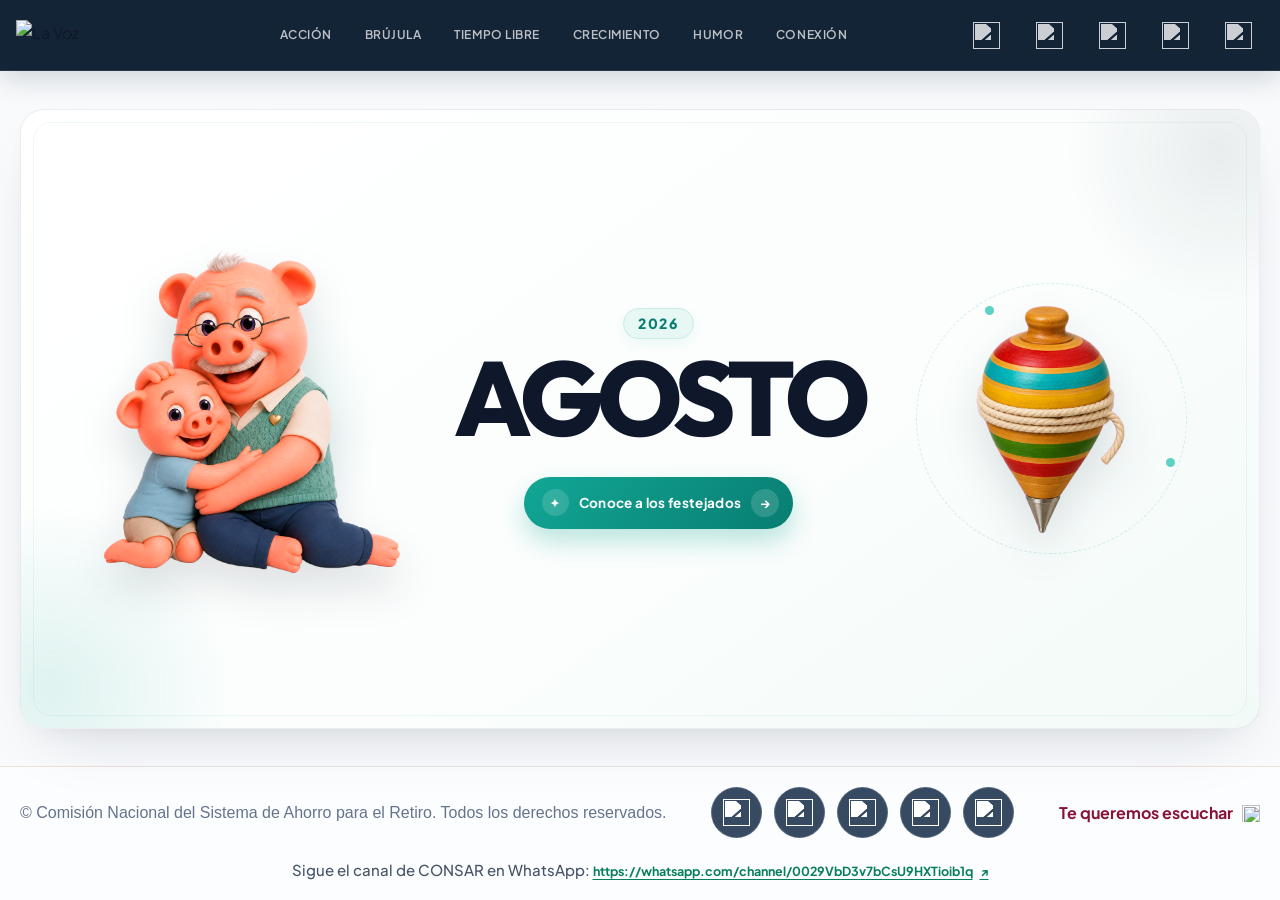
==== index.html @ 68d8d968 "Actualiza contenidos, eventos y estilos de navegación" ====
<!doctype html>
<html lang="es">
<head>
    <script async src="https://www.googletagmanager.com/gtag/js?id=G-C08WHWTTN7"></script>
    <script>
        window.dataLayer = window.dataLayer || [];
        function gtag() { dataLayer.push(arguments); }
        gtag('js', new Date());
        gtag('config', 'G-C08WHWTTN7');
    </script>
    <meta charset="utf-8">
    <meta name="viewport" content="width=device-width, initial-scale=1">
    <meta name="description" content="La Voz CONSAR: información, comunidad y contenidos para nuestro equipo.">
    <meta name="theme-color" content="#08192d">
    <title>La Voz | Agosto 2026</title>
    <link rel="icon" href="img/favicon_la_voz.webp" type="image/webp">
    <link rel="preconnect" href="https://fonts.googleapis.com">
    <link rel="preconnect" href="https://fonts.gstatic.com" crossorigin>
    <link href="https://fonts.googleapis.com/css2?family=Outfit:wght@600;700;800&amp;family=Plus+Jakarta+Sans:wght@400;500;600;700;800&amp;display=swap" rel="stylesheet">
    <link rel="stylesheet" href="css/normalize.css">
    <link rel="stylesheet" href="css/index.css?v=20260826-1">
</head>

<body class="page-index">
    <header class="header">
        <div class="header__container">
            <a class="header__logo" href="index.html" aria-label="Ir al inicio de La Voz" aria-current="page">
                <img class="header__logo--img" src="img/logo_la_voz.svg" alt="La Voz" width="440" height="89">
            </a>

            <button class="hamburger" id="hamburger" type="button" aria-label="Abrir menú de navegación" aria-controls="nav-menu" aria-expanded="false">
                <span></span><span></span><span></span>
            </button>

            <nav class="navegacion" id="nav-menu" aria-label="Navegación principal">
                <a class="navegacion__enlace" href="accion.html">Acción</a>
                <a class="navegacion__enlace" href="brujula.html">Brújula</a>
                <a class="navegacion__enlace" href="tiempo_libre.html">Tiempo libre</a>
                <a class="navegacion__enlace" href="crecimiento.html">Crecimiento</a>
                <a class="navegacion__enlace" href="humor.html">Humor</a>
                <a class="navegacion__enlace" href="conexion.html">Conexión</a>
            </nav>

            <div class="header__topbar">
                <div class="iconsLinks" role="group" aria-label="Redes sociales de CONSAR">
                    <a href="https://www.facebook.com/ConsarMexico/?locale=es_LA" target="_blank" rel="noopener noreferrer" aria-label="Facebook de CONSAR"><img class="icon" src="img/icons/facebook.svg" alt=""></a>
                    <a href="https://x.com/consar_mx?lang=es" target="_blank" rel="noopener noreferrer" aria-label="X de CONSAR"><img class="icon" src="img/icons/twitterX.svg" alt=""></a>
                    <a href="https://www.instagram.com/consar_mx/?hl=es" target="_blank" rel="noopener noreferrer" aria-label="Instagram de CONSAR"><img class="icon" src="img/icons/instagram.svg" alt=""></a>
                    <a href="https://www.youtube.com/user/CONSARMexico" target="_blank" rel="noopener noreferrer" aria-label="YouTube de CONSAR"><img class="icon" src="img/icons/youtube.svg" alt=""></a>
                    <a href="https://www.tiktok.com/@consar_mx" target="_blank" rel="noopener noreferrer" aria-label="TikTok de CONSAR"><img class="icon" src="img/icons/tiktok.svg" alt=""></a>
                </div>
            </div>
        </div>
    </header>

    <main class="main-content" id="contenido-principal">
        <section class="hero-showcase" aria-labelledby="edition-title">
            <div class="hero-showcase__glow hero-showcase__glow--one" aria-hidden="true"></div>
            <div class="hero-showcase__glow hero-showcase__glow--two" aria-hidden="true"></div>

            <figure class="hero-visual hero-visual--character">
                <span class="hero-visual__halo" aria-hidden="true"></span>
                <img src="img/inicio/ABUELO.png" alt="Personaje institucional de La Voz" width="640" height="640">
            </figure>

            <div class="hero-copy">
                <span class="edition-year">2026</span>
                <h1 id="edition-title">Agosto</h1>
                <button class="birthday-cta" id="birthday-open" type="button" aria-haspopup="dialog" aria-controls="birthday-modal">
                    <span class="birthday-cta__icon" aria-hidden="true">✦</span>
                    <span>Conoce a los festejados</span>
                    <span class="birthday-cta__arrow" aria-hidden="true">→</span>
                </button>
            </div>

            <figure class="hero-visual hero-visual--toy">
                <span class="hero-visual__orbit" aria-hidden="true"></span>
                <img src="img/inicio/JUGUETE.png" alt="Trompo tradicional mexicano" width="640" height="640">
            </figure>
        </section>
    </main>

    <footer class="footer">
        <div class="footer__inner">
            <p class="footer__texto2">© Comisión Nacional del Sistema de Ahorro para el Retiro. Todos los derechos reservados.</p>
            <div class="footer-socials" role="group" aria-label="Redes sociales de CONSAR">
                <a href="https://www.facebook.com/ConsarMexico/?locale=es_LA" target="_blank" rel="noopener noreferrer" aria-label="Facebook de CONSAR"><img src="img/icons/facebook.svg" alt=""></a>
                <a href="https://x.com/consar_mx?lang=es" target="_blank" rel="noopener noreferrer" aria-label="X de CONSAR"><img src="img/icons/twitterX.svg" alt=""></a>
                <a href="https://www.instagram.com/consar_mx/?hl=es" target="_blank" rel="noopener noreferrer" aria-label="Instagram de CONSAR"><img src="img/icons/instagram.svg" alt=""></a>
                <a href="https://www.youtube.com/user/CONSARMexico" target="_blank" rel="noopener noreferrer" aria-label="YouTube de CONSAR"><img src="img/icons/youtube.svg" alt=""></a>
                <a href="https://www.tiktok.com/@consar_mx" target="_blank" rel="noopener noreferrer" aria-label="TikTok de CONSAR"><img src="img/icons/tiktok.svg" alt=""></a>
            </div>
            <a class="footer__contact" href="mailto:comunicacion_interna@consar.gob.mx"><span>Te queremos escuchar</span><img class="icon--sobre" src="img/icons/sobre.svg" alt="" width="30" height="30"></a>
        </div>
        <p class="footer__whatsapp-row">Sigue el canal de CONSAR en WhatsApp: <a href="https://whatsapp.com/channel/0029VbD3v7bCsU9HXTioib1q" target="_blank" rel="noopener noreferrer">https://whatsapp.com/channel/0029VbD3v7bCsU9HXTioib1q <span aria-hidden="true">↗</span></a></p>
    </footer>

    <div class="birthday-modal" id="birthday-modal" role="dialog" aria-modal="true" aria-labelledby="birthday-title" aria-hidden="true">
        <div class="confetti" aria-hidden="true"><i></i><i></i><i></i><i></i><i></i><i></i><i></i><i></i><i></i><i></i><i></i><i></i></div>
        <div class="birthday-modal__dialog">
            <button class="birthday-modal__close" id="birthday-close" type="button" aria-label="Cerrar celebración">&times;</button>
            <span class="birthday-modal__icon" aria-hidden="true">🎉</span>
            <p class="birthday-modal__eyebrow">Celebramos en equipo</p>
            <h2 id="birthday-title">¡Hay mucho que festejar!</h2>
            <p>Descubre quiénes cumplen años este mes y acompáñanos a celebrarles.</p>
            <a class="birthday-modal__link" href="cumpleaños.html">Ver festejados de agosto <span aria-hidden="true">→</span></a>
        </div>
    </div>

    <script src="js/logica.js?v=20260821-2"></script>
    <script src="js/index.js?v=20260821-3"></script>
</body>
</html>
---- css/index.css ----
:root {
    --index-bg: #f8fafc;
    --index-surface: #ffffff;
    --index-navy: #08192d;
    --index-navy-soft: #102a48;
    --index-text: #0f172a;
    --index-muted: #64748b;
    --index-teal: #0f9f8f;
    --index-teal-dark: #087d71;
    --index-teal-soft: #e7f7f4;
    --index-border: rgb(15 23 42 / 7%);
    --index-font-body: "Plus Jakarta Sans", system-ui, sans-serif;
    --index-font-heading: "Outfit", system-ui, sans-serif;
    --index-ease: cubic-bezier(.16, 1, .3, 1);
    --index-container: 1280px;
}

html { box-sizing: border-box; font-size: 62.5%; }
*, *::before, *::after { box-sizing: inherit; }
body { margin: 0; }
a { color: inherit; text-decoration: none; }
button { font: inherit; }
img { max-width: 100%; }

.page-index { width: 100%; height: 100vh; height: 100dvh; min-height: 56rem; display: flex; flex-direction: column; overflow: hidden; color: var(--index-text); background: var(--index-bg); font-family: var(--index-font-body); font-size: 1.6rem; line-height: 1.6; }
.page-index :where(h1, h2, p, figure) { margin-top: 0; }
.page-index :where(a, button) { -webkit-tap-highlight-color: transparent; }
.page-index a:focus-visible, .page-index button:focus-visible { outline: 3px solid #67d5c8; outline-offset: 3px; }

/* Header premium */
.header { position: sticky; top: 0; z-index: 1000; min-height: 7rem; background: rgb(8 25 45 / 95%); border-bottom: 1px solid rgb(255 255 255 / 9%); box-shadow: 0 8px 28px rgb(8 25 45 / 16%); backdrop-filter: blur(12px); -webkit-backdrop-filter: blur(12px); }
.header__container { width: min(calc(100% - 3.2rem), 1360px); min-height: 7rem; margin: 0 auto; display: grid; grid-template-columns: 15rem minmax(0, 1fr) auto; align-items: center; gap: 2.4rem; }
.header__logo { display: block; transition: opacity .25s ease; }
.header__logo:hover { opacity: .82; }
.header__logo--img { display: block; width: 15rem; height: auto; }
.header__topbar { width: auto; }
.iconsLinks { display: flex; align-items: center; gap: .5rem; }
.iconsLinks a { width: 3.2rem; height: 3.2rem; display: grid; place-items: center; border-radius: 50%; opacity: .68; transition: opacity .25s ease, background-color .25s ease, transform .25s var(--index-ease); }
.iconsLinks a:hover { opacity: 1; background: rgb(255 255 255 / 8%); transform: translateY(-2px); }
.iconsLinks .icon { width: 1.7rem; height: 1.7rem; }
.navegacion { display: flex; align-items: center; justify-content: center; gap: clamp(.4rem, 1vw, 1.3rem); }
.navegacion__enlace { position: relative; min-height: 4rem; padding: .9rem 1rem; display: inline-flex; align-items: center; color: rgb(255 255 255 / 72%); border-radius: 999px; font-size: 1.2rem; font-weight: 600; letter-spacing: .045em; text-transform: uppercase; transition: color .25s ease, background-color .25s ease, transform .25s var(--index-ease); }
.navegacion__enlace::after { content: ""; position: absolute; left: 1rem; right: 1rem; bottom: .5rem; width: auto; height: 2px; background: #41cbb9; border-radius: 99px; box-shadow: 0 0 .7rem rgb(65 203 185 / 72%); transform: scaleX(0); transform-origin: center; transition: transform .3s var(--index-ease); }
.navegacion__enlace:hover { color: #fff; background: rgb(255 255 255 / 5%); transform: translateY(-1px); }
.navegacion__enlace:hover::after, .navegacion__enlace:focus-visible::after { right: 1rem; left: 1rem; width: auto; transform: scaleX(1); }
.hamburger { display: none; }

/* Hero Showcase */
.main-content { flex: 1 1 auto; min-height: 0; width: 100%; padding: 1.2rem 2rem; display: flex; align-items: center; justify-content: center; }
.hero-showcase { isolation: isolate; position: relative; width: min(100%, var(--index-container)); height: 100%; max-height: 62rem; min-height: 0; padding: clamp(2rem, 4vh, 4rem) clamp(3rem, 5vw, 6rem); display: grid; grid-template-columns: minmax(24rem, .9fr) minmax(36rem, 1.2fr) minmax(22rem, .8fr); align-items: center; gap: clamp(1rem, 2vw, 3rem); overflow: hidden; background: linear-gradient(145deg, #ffffff 0%, #fbfefd 58%, #f2faf8 100%); border: 1px solid var(--index-border); border-radius: 2.4rem; box-shadow: 0 28px 60px -28px rgb(15 23 42 / 17%), 0 8px 24px -12px rgb(15 23 42 / 7%); animation: hero-enter .9s var(--index-ease) both; }
.hero-showcase::before { content: ""; position: absolute; inset: 1.2rem; z-index: -1; pointer-events: none; border: 1px solid rgb(15 159 143 / 7%); border-radius: 1.8rem; }
.hero-showcase__glow { position: absolute; z-index: -2; border-radius: 50%; filter: blur(2px); pointer-events: none; }
.hero-showcase__glow--one { width: 38rem; height: 38rem; left: -16rem; bottom: -15rem; background: radial-gradient(circle, rgb(15 159 143 / 12%), transparent 68%); }
.hero-showcase__glow--two { width: 32rem; height: 32rem; right: -12rem; top: -12rem; background: radial-gradient(circle, rgb(8 25 45 / 7%), transparent 68%); }
@keyframes hero-enter { from { opacity: 0; transform: translateY(18px) scale(.985); } to { opacity: 1; transform: translateY(0) scale(1); } }

.hero-visual { position: relative; min-width: 0; margin: 0; display: grid; place-items: center; }
.hero-visual img { position: relative; z-index: 1; display: block; width: 100%; height: auto; object-fit: contain; filter: drop-shadow(0 22px 20px rgb(15 23 42 / 12%)); }
.hero-visual--character img { width: auto; max-width: 32rem; max-height: 48vh; animation: float 5s ease-in-out infinite; }
.hero-visual--toy img { width: auto; max-width: 28rem; max-height: 46vh; transform-origin: 50% 70%; animation: toy-sway 5.5s ease-in-out infinite; transition: transform .45s var(--index-ease); }
.hero-visual--toy:hover img { animation-play-state: paused; transform: rotate(7deg) translateY(-4px); }
.hero-visual__halo { position: absolute; width: 85%; aspect-ratio: 1; background: radial-gradient(circle, rgb(15 159 143 / 14%), transparent 68%); border-radius: 50%; }
.hero-visual__orbit { position: absolute; width: 92%; aspect-ratio: 1; border: 1px dashed rgb(15 159 143 / 18%); border-radius: 50%; animation: orbit 18s linear infinite; }
.hero-visual__orbit::before, .hero-visual__orbit::after { content: ""; position: absolute; width: .9rem; height: .9rem; background: #5bd2c4; border-radius: 50%; }
.hero-visual__orbit::before { top: 8%; left: 25%; }
.hero-visual__orbit::after { right: 4%; bottom: 32%; }
@keyframes float { 0%, 100% { transform: translateY(0); } 50% { transform: translateY(-9px); } }
@keyframes toy-sway { 0%, 100% { transform: rotate(-2deg) translateY(0); } 50% { transform: rotate(3deg) translateY(-7px); } }
@keyframes orbit { to { transform: rotate(360deg); } }

.hero-copy { position: relative; z-index: 2; display: flex; flex-direction: column; align-items: center; text-align: center; animation: copy-enter .85s .15s var(--index-ease) both; }
@keyframes copy-enter { from { opacity: 0; transform: translateY(12px); } to { opacity: 1; transform: translateY(0); } }
.edition-year { margin-bottom: 1.1rem; padding: .6rem 1.4rem; color: var(--index-teal-dark); background: var(--index-teal-soft); border: 1px solid #c9ece7; border-radius: 999px; box-shadow: 0 5px 14px rgb(15 159 143 / 7%); font-size: 1.4rem; font-weight: 800; letter-spacing: .12em; line-height: 1.2; }
.hero-copy h1 { margin: 0 0 clamp(2rem, 4vh, 3.2rem); color: var(--index-text); font-family: var(--index-font-heading); font-size: clamp(6rem, 8.5vw, 10.5rem); font-weight: 800; letter-spacing: -.065em; line-height: .9; text-transform: uppercase; }
.birthday-cta { position: relative; min-height: 5.2rem; padding: 1.2rem 1.4rem 1.2rem 1.8rem; display: inline-flex; align-items: center; gap: 1rem; overflow: hidden; color: #fff; background: linear-gradient(135deg, #12a795, #087d71); border: 0; border-radius: 999px; box-shadow: 0 12px 26px rgb(15 159 143 / 28%); cursor: pointer; font-size: 1.35rem; font-weight: 700; letter-spacing: .025em; transition: transform .35s var(--index-ease), box-shadow .35s ease; }
.birthday-cta::before { content: ""; position: absolute; inset: 0; background: linear-gradient(110deg, transparent 25%, rgb(255 255 255 / 28%) 48%, transparent 70%); transform: translateX(-120%); transition: transform .7s var(--index-ease); }
.birthday-cta:hover { transform: translateY(-3px); box-shadow: 0 17px 32px rgb(15 159 143 / 34%); }
.birthday-cta:hover::before { transform: translateX(120%); }
.birthday-cta__icon { width: 2.7rem; height: 2.7rem; display: grid; place-items: center; background: rgb(255 255 255 / 14%); border-radius: 50%; }
.birthday-cta__arrow { width: 2.8rem; height: 2.8rem; display: grid; place-items: center; background: rgb(255 255 255 / 15%); border-radius: 50%; transition: transform .3s var(--index-ease); }
.birthday-cta:hover .birthday-cta__arrow { transform: translateX(3px); }

/* Footer */
.footer { flex: 0 0 auto; padding: 1.2rem 0; background: #fff; border-top: 1px solid #e8edf2; }
.footer__inner { width: min(calc(100% - 3.2rem), var(--index-container)); margin: 0 auto; display: flex; align-items: center; justify-content: center; flex-wrap: wrap; gap: 1rem 2rem; text-align: center; }
.footer p { margin: 0; color: var(--index-muted); font-size: 1.2rem; }
.footer a { display: inline-flex; align-items: center; gap: .7rem; color: #475569; font-size: 1.25rem; font-weight: 700; transition: color .2s ease; }
.footer a:hover { color: var(--index-teal-dark); }
.footer a img { width: 2.5rem; height: 2.5rem; filter: brightness(0) saturate(100%) invert(37%) sepia(14%) saturate(698%) hue-rotate(176deg) brightness(94%); }

/* Modal de cumpleaños */
.birthday-modal { position: fixed; inset: 0; z-index: 10000; padding: 2rem; display: grid; place-items: center; visibility: hidden; opacity: 0; background: rgb(8 25 45 / 72%); backdrop-filter: blur(12px); -webkit-backdrop-filter: blur(12px); transition: opacity .3s ease, visibility .3s; }
.birthday-modal.is-open { visibility: visible; opacity: 1; }
.birthday-modal__dialog { position: relative; width: min(100%, 52rem); padding: clamp(3.2rem, 6vw, 5rem); text-align: center; background: linear-gradient(145deg, #fff, #f5fcfa); border: 1px solid rgb(255 255 255 / 55%); border-radius: 2.4rem; box-shadow: 0 30px 90px rgb(3 12 24 / 38%); transform: translateY(16px) scale(.97); transition: transform .45s var(--index-ease); }
.birthday-modal.is-open .birthday-modal__dialog { transform: translateY(0) scale(1); }
.birthday-modal__close { position: absolute; top: 1.4rem; right: 1.4rem; width: 4rem; height: 4rem; display: grid; place-items: center; color: #334155; background: #eef5f4; border: 0; border-radius: 50%; cursor: pointer; font-size: 2.7rem; line-height: 1; transition: transform .25s ease, background-color .25s ease; }
.birthday-modal__close:hover { background: #dcefeb; transform: rotate(5deg); }
.birthday-modal__icon { width: 6.4rem; height: 6.4rem; margin: 0 auto 1.8rem; display: grid; place-items: center; background: var(--index-teal-soft); border-radius: 2rem; font-size: 3.2rem; }
.birthday-modal__eyebrow { margin-bottom: .7rem; color: var(--index-teal-dark); font-size: 1.15rem; font-weight: 800; letter-spacing: .12em; text-transform: uppercase; }
.birthday-modal h2 { margin-bottom: 1.2rem; color: var(--index-text); font-family: var(--index-font-heading); font-size: clamp(3rem, 6vw, 4.2rem); line-height: 1.08; }
.birthday-modal__dialog > p:not(.birthday-modal__eyebrow) { margin-bottom: 2.2rem; color: var(--index-muted); font-size: 1.5rem; }
.birthday-modal__link { min-height: 4.8rem; padding: 1.1rem 1.6rem; display: inline-flex; align-items: center; gap: 1rem; color: #fff; background: var(--index-navy); border-radius: 999px; font-size: 1.3rem; font-weight: 700; transition: transform .3s var(--index-ease), background-color .2s ease; }
.birthday-modal__link:hover { transform: translateY(-2px); background: var(--index-navy-soft); }
.confetti { position: absolute; inset: 0; overflow: hidden; pointer-events: none; }
.confetti i { position: absolute; top: -8%; width: 1rem; height: 1.8rem; border-radius: .2rem; opacity: 0; }
.birthday-modal.is-open .confetti i { animation: confetti-fall 2.8s ease-in infinite; }
.confetti i:nth-child(3n+1) { background: #12a795; }
.confetti i:nth-child(3n+2) { background: #f6c453; }
.confetti i:nth-child(3n) { background: #ef6b75; }
.confetti i:nth-child(1) { left: 8%; animation-delay: .05s; }.confetti i:nth-child(2) { left: 16%; animation-delay: .6s; }.confetti i:nth-child(3) { left: 25%; animation-delay: 1.1s; }.confetti i:nth-child(4) { left: 34%; animation-delay: .3s; }.confetti i:nth-child(5) { left: 43%; animation-delay: 1.4s; }.confetti i:nth-child(6) { left: 52%; animation-delay: .15s; }.confetti i:nth-child(7) { left: 61%; animation-delay: .8s; }.confetti i:nth-child(8) { left: 69%; animation-delay: 1.6s; }.confetti i:nth-child(9) { left: 77%; animation-delay: .45s; }.confetti i:nth-child(10) { left: 84%; animation-delay: 1.2s; }.confetti i:nth-child(11) { left: 91%; animation-delay: .2s; }.confetti i:nth-child(12) { left: 96%; animation-delay: 1.8s; }
@keyframes confetti-fall { 0% { opacity: 0; transform: translate3d(0,-4vh,0) rotate(0); } 12% { opacity: 1; } 100% { opacity: .8; transform: translate3d(4rem,110vh,0) rotate(540deg); } }

@media (max-width: 1080px) {
    .header__container { grid-template-columns: 13rem minmax(0, 1fr); }
    .header__logo--img { width: 13rem; }
    .header__topbar { display: none; }
    .navegacion__enlace { padding-inline: .7rem; font-size: 1.1rem; }
    .hero-showcase { grid-template-columns: minmax(20rem, .8fr) minmax(32rem, 1.25fr) minmax(18rem, .7fr); }
}
@media (max-width: 820px) {
    .page-index { height: auto; min-height: 100dvh; overflow-y: auto; }
    .main-content { min-height: auto; padding-block: 2rem 3rem; }
    .hero-showcase { min-height: auto; grid-template-columns: 1fr 1.3fr; grid-template-areas: "copy copy" "character toy"; }
    .hero-copy { grid-area: copy; }
    .hero-visual--character { grid-area: character; }
    .hero-visual--toy { grid-area: toy; }
    .hero-visual--character img, .hero-visual--toy img { max-height: 25rem; width: auto; }
}
@media (max-width: 767px) {
    .header { min-height: 6.4rem; }
    .header__container { position: relative; width: calc(100% - 2.4rem); min-height: 6.4rem; display: flex; justify-content: space-between; }
    .header__logo--img { width: 12.8rem; }
    .hamburger { position: static; width: 4rem; height: 4rem; padding: .8rem; display: flex; flex-direction: column; align-items: center; justify-content: center; gap: 5px; background: rgb(255 255 255 / 7%); border: 0; border-radius: .8rem; cursor: pointer; }
    .hamburger span { width: 2.2rem; height: 2px; display: block; background: #fff; border-radius: 2px; }
    .navegacion { position: absolute; top: 100%; left: -1.2rem; width: calc(100% + 2.4rem); max-height: 0; padding: 0 1.2rem; display: grid; gap: .4rem; overflow: hidden; visibility: hidden; opacity: 0; background: var(--index-navy); border-top: 1px solid rgb(255 255 255 / 9%); box-shadow: 0 14px 28px rgb(8 25 45 / 22%); transition: max-height .3s ease, opacity .2s ease, padding .3s ease, visibility .3s; }
    .navegacion--active { max-height: 48rem; padding: 1.2rem; visibility: visible; opacity: 1; }
    .navegacion__enlace { width: 100%; min-height: 4.4rem; justify-content: flex-start; padding: 1rem 1.2rem; font-size: 1.2rem; }
    .navegacion__enlace::after { display: none; }
    .main-content { padding: 2rem 1.2rem 3rem; }
    .hero-showcase { padding: 3rem 1.8rem 2rem; border-radius: 2rem; }
    .hero-copy h1 { font-size: clamp(5.5rem, 18vw, 8rem); }
}
@media (max-width: 480px) {
    .hero-showcase { grid-template-columns: 1fr 1fr; gap: .5rem; }
    .hero-visual--character img, .hero-visual--toy img { max-height: 18rem; }
    .birthday-cta { font-size: 1.2rem; }
    .birthday-cta__icon { display: none; }
    .footer__inner { flex-direction: column; }
}
@media (prefers-reduced-motion: reduce) {
    .page-index *, .page-index *::before, .page-index *::after { scroll-behavior: auto !important; animation-duration: .01ms !important; animation-iteration-count: 1 !important; transition-duration: .01ms !important; }
}

/* Mismo patrón de redes del navbar compartido (index no carga style.css) */
.header .header__topbar .iconsLinks {
    display: flex;
    align-items: center;
    gap: 0.75rem;
    padding: 0;
    margin: 0;
}
.header .header__topbar .iconsLinks a {
    display: grid;
    place-items: center;
    width: 3.2rem;
    height: 3.2rem;
    border: 1px solid transparent;
    border-radius: 50%;
    background: transparent;
    opacity: 0.78;
    transition: opacity 0.2s ease, filter 0.2s ease, background-color 0.2s ease, transform 0.2s ease;
}
.header .header__topbar .iconsLinks a:hover,
.header .header__topbar .iconsLinks a:focus-visible {
    background-color: rgb(255 255 255 / 10%);
    opacity: 1;
    filter: brightness(1.12);
    transform: translateY(-1px);
}
.header .header__topbar .iconsLinks a:focus-visible {
    outline: 2px solid rgb(255 255 255 / 72%);
    outline-offset: 2px;
}
.header .header__topbar .iconsLinks .icon {
    display: block;
    width: 1.7rem;
    height: 1.7rem;
    filter: brightness(0) invert(1);
}
/* Redes sociales del footer: patrón común */
.footer .footer-socials {
    display: flex;
    flex-direction: row;
    flex-wrap: nowrap;
    align-items: center;
    justify-content: center;
    gap: 0.75rem;
    margin: 0;
    padding: 0;
}
.footer .footer-socials a {
    display: grid;
    place-items: center;
    flex: 0 0 3.2rem;
    width: 3.2rem;
    height: 3.2rem;
    border: 1px solid rgb(255 255 255 / 16%);
    border-radius: 50%;
    background: #0b2341;
    opacity: 0.82;
    transition: opacity 0.2s ease, filter 0.2s ease, background-color 0.2s ease, transform 0.2s ease;
}
.footer .footer-socials a:hover,
.footer .footer-socials a:focus-visible {
    background-color: #123a68;
    opacity: 1;
    filter: brightness(1.1);
    transform: translateY(-1px);
}
.footer .footer-socials a:focus-visible {
    outline: 2px solid #60a5fa;
    outline-offset: 2px;
}
.footer .footer-socials img {
    display: block;
    width: 1.7rem;
    height: 1.7rem;
    filter: brightness(0) invert(1);
}

/* Header y footer: mismos valores calculados que en Acción */
.header .header__topbar .iconsLinks { gap: 12px; }
.header .header__topbar .iconsLinks a { width: 51px; height: 51px; }
.header .header__topbar .iconsLinks .icon { width: 27px; height: 27px; }

.footer { padding: 0; border-top: 1px solid #e8e3dd; background: rgb(255 255 255 / 64%); }
.footer .footer__inner { width: min(calc(100% - 32px), 1240px); min-height: 86px; margin-inline: auto; padding: 20px 0; display: flex; flex-direction: row; flex-wrap: nowrap; align-items: center; justify-content: space-between; gap: 20px; text-align: left; }
.footer .footer__texto2 { margin: 0; color: #64748b; font: 400 16px/1.6 "Montserrat", sans-serif; }
.footer .footer__contact { display: inline-flex; align-items: center; gap: 9px; color: #881337; font: 700 16px/1.6 "Plus Jakarta Sans", sans-serif; white-space: nowrap; text-decoration: none; }
.footer .footer-socials { flex-direction: row; flex-wrap: nowrap; gap: 12px; }
.footer .footer-socials a { flex: 0 0 51px; width: 51px; height: 51px; }
.footer .footer-socials img { width: 27px; height: 27px; }
.footer .footer__contact .icon--sobre { width: 18px; height: 18px; filter: none; }
.footer .footer__whatsapp-row { width: min(calc(100% - 32px), 1240px); margin: 0 auto; padding: 0 16px 18px; color: #475569; font: 500 15px/1.6 "Plus Jakarta Sans", sans-serif; text-align: center; }
.footer .footer__whatsapp-row a { color: #087f5b; font-weight: 700; overflow-wrap: anywhere; text-decoration: underline; text-decoration-thickness: 1px; text-underline-offset: 3px; }
.footer .footer__whatsapp-row a:hover, .footer .footer__whatsapp-row a:focus-visible { color: #075e54; }

@media (max-width: 860px) {
    .footer .footer__inner { width: min(calc(100% - 20px), 1240px); min-height: 112px; flex-direction: column; justify-content: center; text-align: center; }
    .footer .footer__whatsapp-row { width: min(calc(100% - 20px), 1240px); padding-inline: 10px; font-size: 14px; }
}
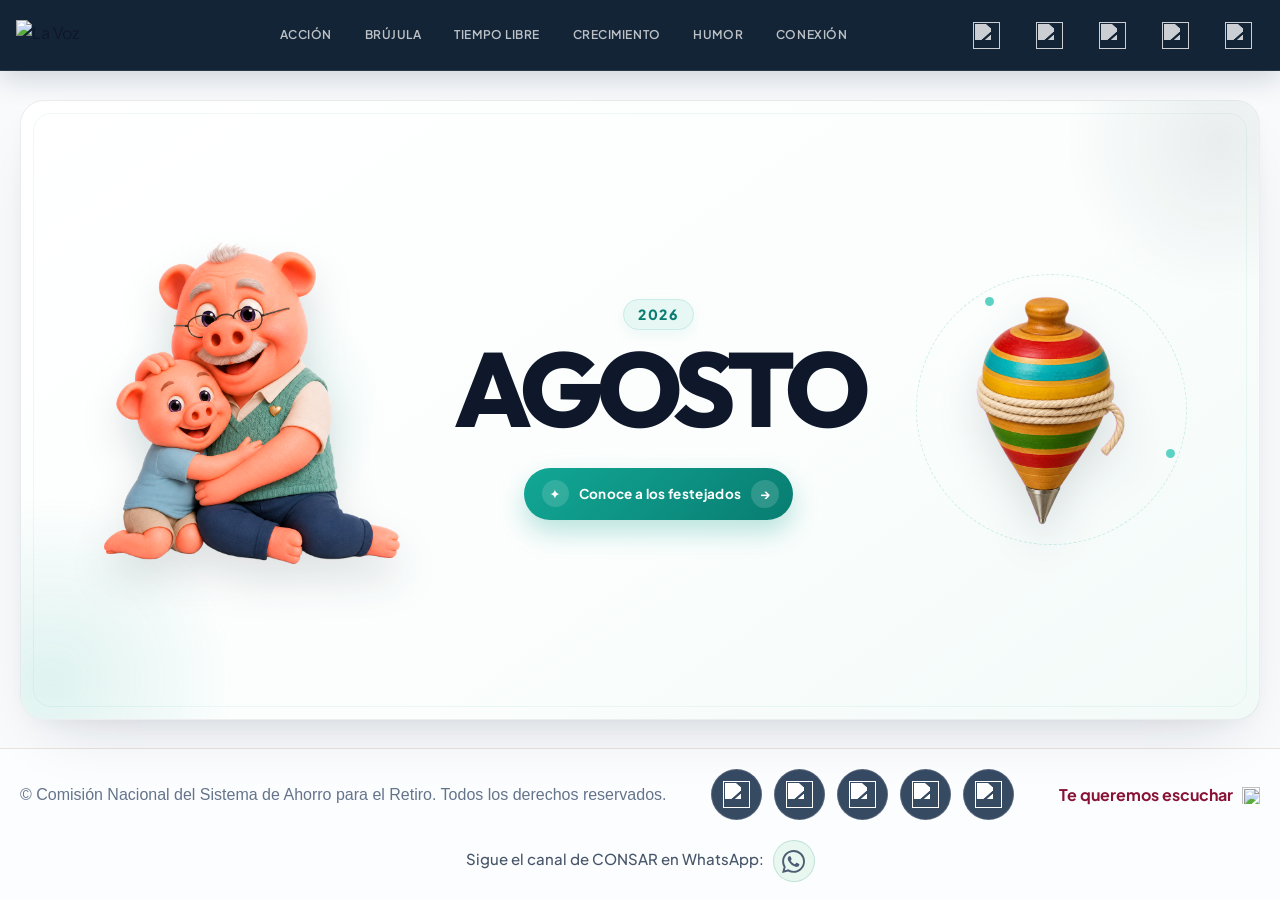
==== commit e06fd796: "Cambios de ayer" ====
--- a/index.html
+++ b/index.html
@@ -92,7 +92,7 @@
             </div>
             <a class="footer__contact" href="mailto:comunicacion_interna@consar.gob.mx"><span>Te queremos escuchar</span><img class="icon--sobre" src="img/icons/sobre.svg" alt="" width="30" height="30"></a>
         </div>
-        <p class="footer__whatsapp-row">Sigue el canal de CONSAR en WhatsApp: <a href="https://whatsapp.com/channel/0029VbD3v7bCsU9HXTioib1q" target="_blank" rel="noopener noreferrer">https://whatsapp.com/channel/0029VbD3v7bCsU9HXTioib1q <span aria-hidden="true">↗</span></a></p>
+        <p class="footer__whatsapp-row">Sigue el canal de CONSAR en WhatsApp: <a href="https://whatsapp.com/channel/0029VbD3v7bCsU9HXTioib1q" target="_blank" rel="noopener noreferrer" aria-label="Abrir canal de CONSAR en WhatsApp"><img src="img/icons/whatsapp.svg" alt="" aria-hidden="true"></a></p>
     </footer>
 
     <div class="birthday-modal" id="birthday-modal" role="dialog" aria-modal="true" aria-labelledby="birthday-title" aria-hidden="true">
--- a/css/index.css
+++ b/css/index.css
@@ -242,8 +242,9 @@
 .footer .footer-socials img { width: 27px; height: 27px; }
 .footer .footer__contact .icon--sobre { width: 18px; height: 18px; filter: none; }
 .footer .footer__whatsapp-row { width: min(calc(100% - 32px), 1240px); margin: 0 auto; padding: 0 16px 18px; color: #475569; font: 500 15px/1.6 "Plus Jakarta Sans", sans-serif; text-align: center; }
-.footer .footer__whatsapp-row a { color: #087f5b; font-weight: 700; overflow-wrap: anywhere; text-decoration: underline; text-decoration-thickness: 1px; text-underline-offset: 3px; }
-.footer .footer__whatsapp-row a:hover, .footer .footer__whatsapp-row a:focus-visible { color: #075e54; }
+.footer .footer__whatsapp-row a { width: 42px; height: 42px; margin-left: 6px; display: inline-grid; place-items: center; vertical-align: middle; color: #087f5b; background: #e8f8f0; border: 1px solid rgb(8 127 91 / 18%); border-radius: 50%; text-decoration: none; transition: color .2s ease, background-color .2s ease, transform .2s ease, box-shadow .2s ease; }
+.footer .footer__whatsapp-row img { width: 23px; height: 23px; display: block; }
+.footer .footer__whatsapp-row a:hover, .footer .footer__whatsapp-row a:focus-visible { color: #075e54; background: #d9f4e6; box-shadow: 0 7px 18px rgb(7 94 84 / 18%); transform: translateY(-2px); }
 
 @media (max-width: 860px) {
     .footer .footer__inner { width: min(calc(100% - 20px), 1240px); min-height: 112px; flex-direction: column; justify-content: center; text-align: center; }
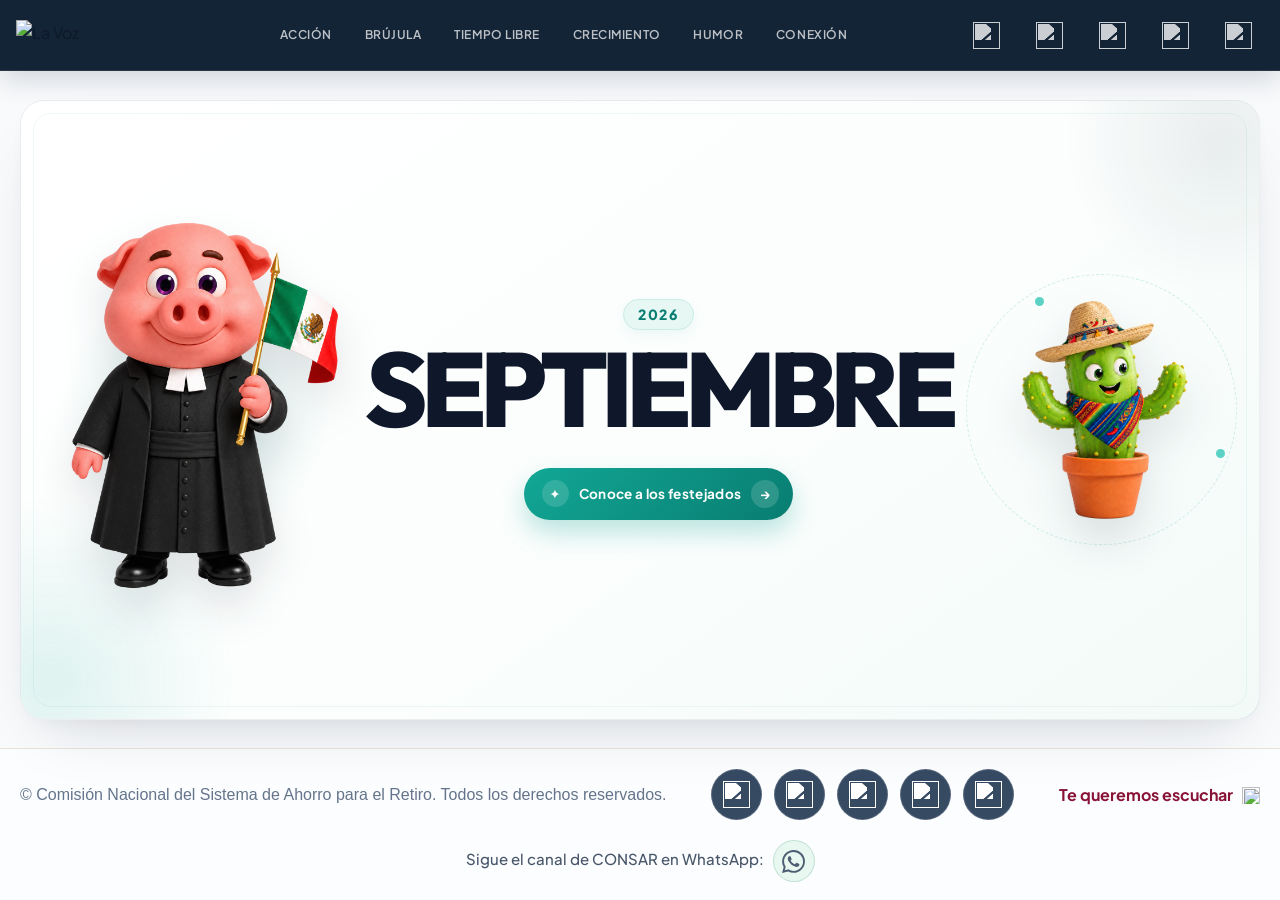
==== commit c2fa9840: "Cambios finales para septiembre" ====
--- a/index.html
+++ b/index.html
@@ -12,7 +12,7 @@
     <meta name="viewport" content="width=device-width, initial-scale=1">
     <meta name="description" content="La Voz CONSAR: información, comunidad y contenidos para nuestro equipo.">
     <meta name="theme-color" content="#08192d">
-    <title>La Voz | Agosto 2026</title>
+    <title>La Voz | Septiembre 2026</title>
     <link rel="icon" href="img/favicon_la_voz.webp" type="image/webp">
     <link rel="preconnect" href="https://fonts.googleapis.com">
     <link rel="preconnect" href="https://fonts.gstatic.com" crossorigin>
@@ -60,12 +60,12 @@
 
             <figure class="hero-visual hero-visual--character">
                 <span class="hero-visual__halo" aria-hidden="true"></span>
-                <img src="img/inicio/ABUELO.png" alt="Personaje institucional de La Voz" width="640" height="640">
+                <img src="img/inicio/PUERQUITOSEPTIEMBRE-TRANSPARENTE.png" alt="Puerquito con vestimenta formal y bandera de México" width="1024" height="1536">
             </figure>
 
             <div class="hero-copy">
                 <span class="edition-year">2026</span>
-                <h1 id="edition-title">Agosto</h1>
+                <h1 id="edition-title">Septiembre</h1>
                 <button class="birthday-cta" id="birthday-open" type="button" aria-haspopup="dialog" aria-controls="birthday-modal">
                     <span class="birthday-cta__icon" aria-hidden="true">✦</span>
                     <span>Conoce a los festejados</span>
@@ -75,7 +75,7 @@
 
             <figure class="hero-visual hero-visual--toy">
                 <span class="hero-visual__orbit" aria-hidden="true"></span>
-                <img src="img/inicio/JUGUETE.png" alt="Trompo tradicional mexicano" width="640" height="640">
+                <img src="img/inicio/CACTUS-TRANSPARENTE.png" alt="Cactus animado con sombrero mexicano" width="1402" height="1122">
             </figure>
         </section>
     </main>
@@ -103,7 +103,7 @@
             <p class="birthday-modal__eyebrow">Celebramos en equipo</p>
             <h2 id="birthday-title">¡Hay mucho que festejar!</h2>
             <p>Descubre quiénes cumplen años este mes y acompáñanos a celebrarles.</p>
-            <a class="birthday-modal__link" href="cumpleaños.html">Ver festejados de agosto <span aria-hidden="true">→</span></a>
+            <a class="birthday-modal__link" href="cumpleaños.html">Ver festejados de septiembre <span aria-hidden="true">→</span></a>
         </div>
     </div>
 
--- a/css/index.css
+++ b/css/index.css
@@ -55,6 +55,8 @@
 @keyframes hero-enter { from { opacity: 0; transform: translateY(18px) scale(.985); } to { opacity: 1; transform: translateY(0) scale(1); } }
 
 .hero-visual { position: relative; min-width: 0; margin: 0; display: grid; place-items: center; }
+.hero-visual--character { transform: translateX(-5rem); }
+.hero-visual--toy { transform: translateX(5rem); }
 .hero-visual img { position: relative; z-index: 1; display: block; width: 100%; height: auto; object-fit: contain; filter: drop-shadow(0 22px 20px rgb(15 23 42 / 12%)); }
 .hero-visual--character img { width: auto; max-width: 32rem; max-height: 48vh; animation: float 5s ease-in-out infinite; }
 .hero-visual--toy img { width: auto; max-width: 28rem; max-height: 46vh; transform-origin: 50% 70%; animation: toy-sway 5.5s ease-in-out infinite; transition: transform .45s var(--index-ease); }
@@ -122,8 +124,8 @@
     .main-content { min-height: auto; padding-block: 2rem 3rem; }
     .hero-showcase { min-height: auto; grid-template-columns: 1fr 1.3fr; grid-template-areas: "copy copy" "character toy"; }
     .hero-copy { grid-area: copy; }
-    .hero-visual--character { grid-area: character; }
-    .hero-visual--toy { grid-area: toy; }
+    .hero-visual--character { grid-area: character; transform: none; }
+    .hero-visual--toy { grid-area: toy; transform: none; }
     .hero-visual--character img, .hero-visual--toy img { max-height: 25rem; width: auto; }
 }
 @media (max-width: 767px) {
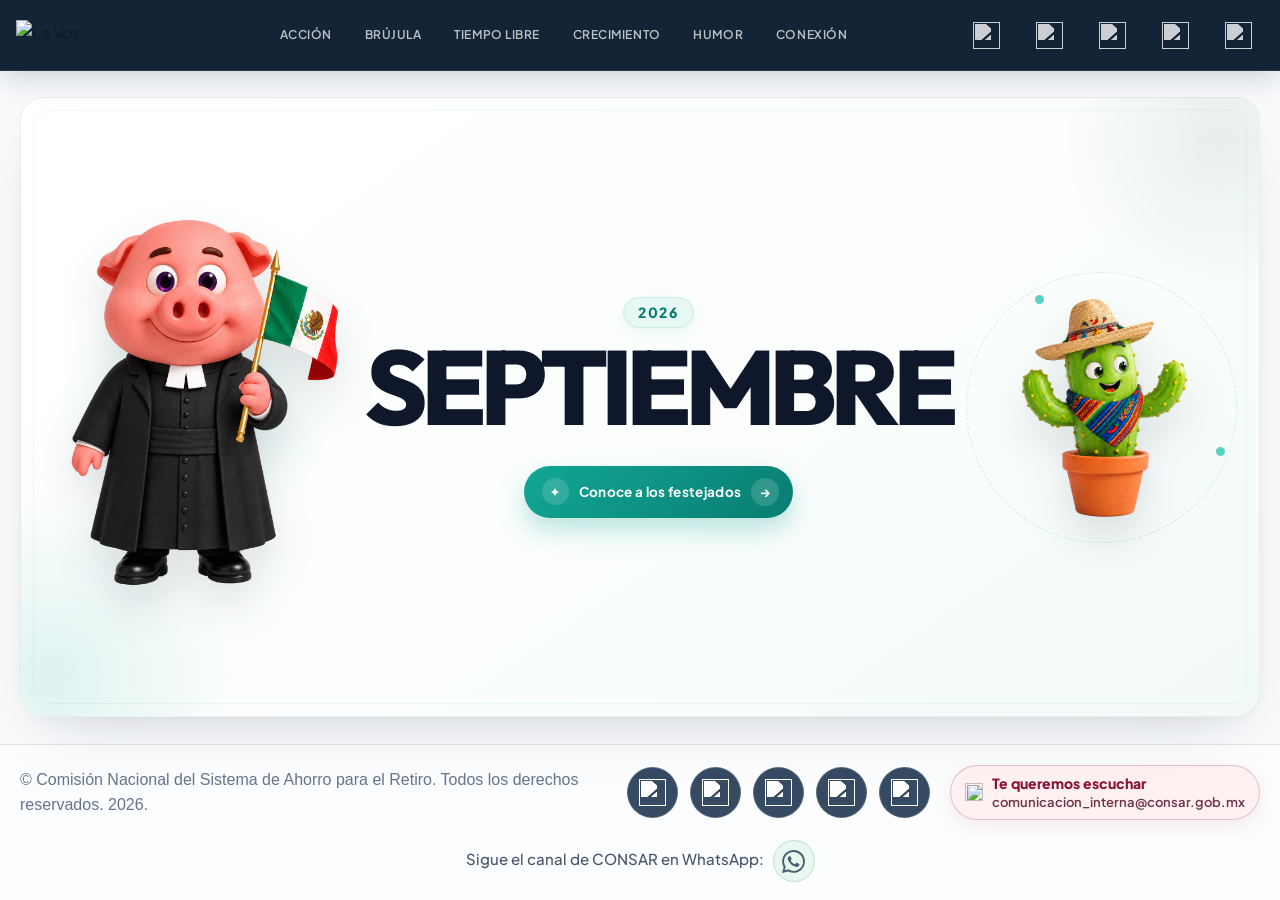
==== commit 76e71fce: "Cambios finales de septiembre" ====
--- a/index.html
+++ b/index.html
@@ -18,7 +18,7 @@
     <link rel="preconnect" href="https://fonts.gstatic.com" crossorigin>
     <link href="https://fonts.googleapis.com/css2?family=Outfit:wght@600;700;800&amp;family=Plus+Jakarta+Sans:wght@400;500;600;700;800&amp;display=swap" rel="stylesheet">
     <link rel="stylesheet" href="css/normalize.css">
-    <link rel="stylesheet" href="css/index.css?v=20260826-1">
+    <link rel="stylesheet" href="css/index.css?v=20260901-2">
 </head>
 
 <body class="page-index">
@@ -82,7 +82,7 @@
 
     <footer class="footer">
         <div class="footer__inner">
-            <p class="footer__texto2">© Comisión Nacional del Sistema de Ahorro para el Retiro. Todos los derechos reservados.</p>
+            <p class="footer__texto2">© Comisión Nacional del Sistema de Ahorro para el Retiro. Todos los derechos reservados. 2026.</p>
             <div class="footer-socials" role="group" aria-label="Redes sociales de CONSAR">
                 <a href="https://www.facebook.com/ConsarMexico/?locale=es_LA" target="_blank" rel="noopener noreferrer" aria-label="Facebook de CONSAR"><img src="img/icons/facebook.svg" alt=""></a>
                 <a href="https://x.com/consar_mx?lang=es" target="_blank" rel="noopener noreferrer" aria-label="X de CONSAR"><img src="img/icons/twitterX.svg" alt=""></a>
@@ -90,7 +90,7 @@
                 <a href="https://www.youtube.com/user/CONSARMexico" target="_blank" rel="noopener noreferrer" aria-label="YouTube de CONSAR"><img src="img/icons/youtube.svg" alt=""></a>
                 <a href="https://www.tiktok.com/@consar_mx" target="_blank" rel="noopener noreferrer" aria-label="TikTok de CONSAR"><img src="img/icons/tiktok.svg" alt=""></a>
             </div>
-            <a class="footer__contact" href="mailto:comunicacion_interna@consar.gob.mx"><span>Te queremos escuchar</span><img class="icon--sobre" src="img/icons/sobre.svg" alt="" width="30" height="30"></a>
+            <a class="footer__contact" href="mailto:comunicacion_interna@consar.gob.mx" aria-label="Enviar correo a comunicacion_interna@consar.gob.mx"><img class="icon--sobre" src="img/icons/sobre.svg" alt="" width="30" height="30"><span class="footer__contact-copy"><strong>Te queremos escuchar</strong><span>comunicacion_interna@consar.gob.mx</span></span></a>
         </div>
         <p class="footer__whatsapp-row">Sigue el canal de CONSAR en WhatsApp: <a href="https://whatsapp.com/channel/0029VbD3v7bCsU9HXTioib1q" target="_blank" rel="noopener noreferrer" aria-label="Abrir canal de CONSAR en WhatsApp"><img src="img/icons/whatsapp.svg" alt="" aria-hidden="true"></a></p>
     </footer>
--- a/css/index.css
+++ b/css/index.css
@@ -238,7 +238,11 @@
 .footer { padding: 0; border-top: 1px solid #e8e3dd; background: rgb(255 255 255 / 64%); }
 .footer .footer__inner { width: min(calc(100% - 32px), 1240px); min-height: 86px; margin-inline: auto; padding: 20px 0; display: flex; flex-direction: row; flex-wrap: nowrap; align-items: center; justify-content: space-between; gap: 20px; text-align: left; }
 .footer .footer__texto2 { margin: 0; color: #64748b; font: 400 16px/1.6 "Montserrat", sans-serif; }
-.footer .footer__contact { display: inline-flex; align-items: center; gap: 9px; color: #881337; font: 700 16px/1.6 "Plus Jakarta Sans", sans-serif; white-space: nowrap; text-decoration: none; }
+.footer .footer__contact { flex: 0 0 auto; max-width: 100%; padding: 9px 14px; display: inline-flex; align-items: center; gap: 9px; color: #881337; background: #fff1f2; border: 1px solid rgb(136 19 55 / 22%); border-radius: 999px; box-shadow: 0 7px 18px rgb(136 19 55 / 8%); font: 700 16px/1.25 "Plus Jakarta Sans", sans-serif; white-space: normal; text-decoration: none; transition: background-color .2s ease, border-color .2s ease, box-shadow .2s ease, transform .2s ease; }
+.footer .footer__contact-copy { min-width: 0; display: grid; gap: 2px; text-align: left; }
+.footer .footer__contact-copy strong { color: #881337; font-size: 14px; font-weight: 800; line-height: 1.2; }
+.footer .footer__contact-copy span { color: #6f3347; font-size: 13px; font-weight: 600; line-height: 1.25; white-space: nowrap; }
+.footer .footer__contact:hover, .footer .footer__contact:focus-visible { background: #ffe4e6; border-color: rgb(136 19 55 / 38%); box-shadow: 0 10px 22px rgb(136 19 55 / 14%); transform: translateY(-2px); }
 .footer .footer-socials { flex-direction: row; flex-wrap: nowrap; gap: 12px; }
 .footer .footer-socials a { flex: 0 0 51px; width: 51px; height: 51px; }
 .footer .footer-socials img { width: 27px; height: 27px; }
@@ -248,7 +252,12 @@
 .footer .footer__whatsapp-row img { width: 23px; height: 23px; display: block; }
 .footer .footer__whatsapp-row a:hover, .footer .footer__whatsapp-row a:focus-visible { color: #075e54; background: #d9f4e6; box-shadow: 0 7px 18px rgb(7 94 84 / 18%); transform: translateY(-2px); }
 
-@media (max-width: 860px) {
+@media (max-width: 1100px) {
     .footer .footer__inner { width: min(calc(100% - 20px), 1240px); min-height: 112px; flex-direction: column; justify-content: center; text-align: center; }
     .footer .footer__whatsapp-row { width: min(calc(100% - 20px), 1240px); padding-inline: 10px; font-size: 14px; }
 }
+
+@media (max-width: 420px) {
+    .footer .footer__contact { width: 100%; justify-content: center; padding-inline: 10px; }
+    .footer .footer__contact-copy span { font-size: clamp(10px, 3.5vw, 12px); }
+}
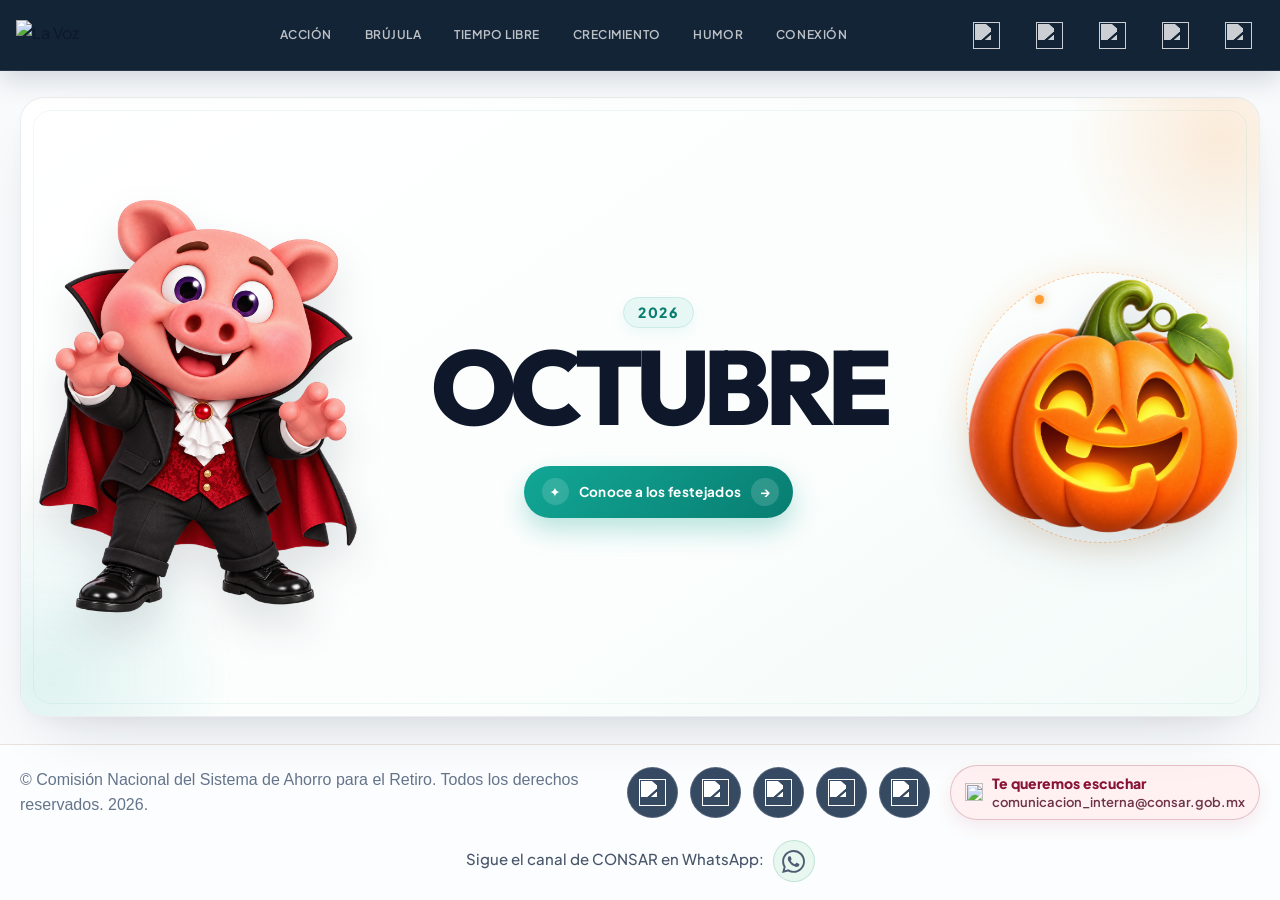
==== commit 69810117: "feat: actualizar portada de octubre con personajes de Halloween" ====
--- a/index.html
+++ b/index.html
@@ -1,5 +1,6 @@
 <!doctype html>
 <html lang="es">
+
 <head>
     <script async src="https://www.googletagmanager.com/gtag/js?id=G-C08WHWTTN7"></script>
     <script>
@@ -12,13 +13,15 @@
     <meta name="viewport" content="width=device-width, initial-scale=1">
     <meta name="description" content="La Voz CONSAR: información, comunidad y contenidos para nuestro equipo.">
     <meta name="theme-color" content="#08192d">
-    <title>La Voz | Septiembre 2026</title>
+    <title>La Voz | Octubre 2026</title>
     <link rel="icon" href="img/favicon_la_voz.webp" type="image/webp">
     <link rel="preconnect" href="https://fonts.googleapis.com">
     <link rel="preconnect" href="https://fonts.gstatic.com" crossorigin>
-    <link href="https://fonts.googleapis.com/css2?family=Outfit:wght@600;700;800&amp;family=Plus+Jakarta+Sans:wght@400;500;600;700;800&amp;display=swap" rel="stylesheet">
+    <link
+        href="https://fonts.googleapis.com/css2?family=Outfit:wght@600;700;800&amp;family=Plus+Jakarta+Sans:wght@400;500;600;700;800&amp;display=swap"
+        rel="stylesheet">
     <link rel="stylesheet" href="css/normalize.css">
-    <link rel="stylesheet" href="css/index.css?v=20260901-2">
+    <link rel="stylesheet" href="css/index.css?v=20260929-1">
 </head>
 
 <body class="page-index">
@@ -28,7 +31,8 @@
                 <img class="header__logo--img" src="img/logo_la_voz.svg" alt="La Voz" width="440" height="89">
             </a>
 
-            <button class="hamburger" id="hamburger" type="button" aria-label="Abrir menú de navegación" aria-controls="nav-menu" aria-expanded="false">
+            <button class="hamburger" id="hamburger" type="button" aria-label="Abrir menú de navegación"
+                aria-controls="nav-menu" aria-expanded="false">
                 <span></span><span></span><span></span>
             </button>
 
@@ -43,11 +47,17 @@
 
             <div class="header__topbar">
                 <div class="iconsLinks" role="group" aria-label="Redes sociales de CONSAR">
-                    <a href="https://www.facebook.com/ConsarMexico/?locale=es_LA" target="_blank" rel="noopener noreferrer" aria-label="Facebook de CONSAR"><img class="icon" src="img/icons/facebook.svg" alt=""></a>
-                    <a href="https://x.com/consar_mx?lang=es" target="_blank" rel="noopener noreferrer" aria-label="X de CONSAR"><img class="icon" src="img/icons/twitterX.svg" alt=""></a>
-                    <a href="https://www.instagram.com/consar_mx/?hl=es" target="_blank" rel="noopener noreferrer" aria-label="Instagram de CONSAR"><img class="icon" src="img/icons/instagram.svg" alt=""></a>
-                    <a href="https://www.youtube.com/user/CONSARMexico" target="_blank" rel="noopener noreferrer" aria-label="YouTube de CONSAR"><img class="icon" src="img/icons/youtube.svg" alt=""></a>
-                    <a href="https://www.tiktok.com/@consar_mx" target="_blank" rel="noopener noreferrer" aria-label="TikTok de CONSAR"><img class="icon" src="img/icons/tiktok.svg" alt=""></a>
+                    <a href="https://www.facebook.com/ConsarMexico/?locale=es_LA" target="_blank"
+                        rel="noopener noreferrer" aria-label="Facebook de CONSAR"><img class="icon"
+                            src="img/icons/facebook.svg" alt=""></a>
+                    <a href="https://x.com/consar_mx?lang=es" target="_blank" rel="noopener noreferrer"
+                        aria-label="X de CONSAR"><img class="icon" src="img/icons/twitterX.svg" alt=""></a>
+                    <a href="https://www.instagram.com/consar_mx/?hl=es" target="_blank" rel="noopener noreferrer"
+                        aria-label="Instagram de CONSAR"><img class="icon" src="img/icons/instagram.svg" alt=""></a>
+                    <a href="https://www.youtube.com/user/CONSARMexico" target="_blank" rel="noopener noreferrer"
+                        aria-label="YouTube de CONSAR"><img class="icon" src="img/icons/youtube.svg" alt=""></a>
+                    <a href="https://www.tiktok.com/@consar_mx" target="_blank" rel="noopener noreferrer"
+                        aria-label="TikTok de CONSAR"><img class="icon" src="img/icons/tiktok.svg" alt=""></a>
                 </div>
             </div>
         </div>
@@ -60,13 +70,15 @@
 
             <figure class="hero-visual hero-visual--character">
                 <span class="hero-visual__halo" aria-hidden="true"></span>
-                <img src="img/inicio/PUERQUITOSEPTIEMBRE-TRANSPARENTE.png" alt="Puerquito con vestimenta formal y bandera de México" width="1024" height="1536">
+                <img src="img/inicio/PUERQUITO-VAMPIRO.png"
+                    alt="Puerquito disfrazado de vampiro" width="1086" height="1448">
             </figure>
 
             <div class="hero-copy">
                 <span class="edition-year">2026</span>
-                <h1 id="edition-title">Septiembre</h1>
-                <button class="birthday-cta" id="birthday-open" type="button" aria-haspopup="dialog" aria-controls="birthday-modal">
+                <h1 id="edition-title">Octubre</h1>
+                <button class="birthday-cta" id="birthday-open" type="button" aria-haspopup="dialog"
+                    aria-controls="birthday-modal">
                     <span class="birthday-cta__icon" aria-hidden="true">✦</span>
                     <span>Conoce a los festejados</span>
                     <span class="birthday-cta__arrow" aria-hidden="true">→</span>
@@ -75,39 +87,58 @@
 
             <figure class="hero-visual hero-visual--toy">
                 <span class="hero-visual__orbit" aria-hidden="true"></span>
-                <img src="img/inicio/CACTUS-TRANSPARENTE.png" alt="Cactus animado con sombrero mexicano" width="1402" height="1122">
+                <img src="img/inicio/CALABAZA-HALLOWEEN.png" alt="Calabaza de Halloween sonriente e iluminada" width="1302"
+                    height="1208">
             </figure>
         </section>
     </main>
 
     <footer class="footer">
         <div class="footer__inner">
-            <p class="footer__texto2">© Comisión Nacional del Sistema de Ahorro para el Retiro. Todos los derechos reservados. 2026.</p>
+            <p class="footer__texto2">© Comisión Nacional del Sistema de Ahorro para el Retiro. Todos los derechos
+                reservados. 2026.</p>
             <div class="footer-socials" role="group" aria-label="Redes sociales de CONSAR">
-                <a href="https://www.facebook.com/ConsarMexico/?locale=es_LA" target="_blank" rel="noopener noreferrer" aria-label="Facebook de CONSAR"><img src="img/icons/facebook.svg" alt=""></a>
-                <a href="https://x.com/consar_mx?lang=es" target="_blank" rel="noopener noreferrer" aria-label="X de CONSAR"><img src="img/icons/twitterX.svg" alt=""></a>
-                <a href="https://www.instagram.com/consar_mx/?hl=es" target="_blank" rel="noopener noreferrer" aria-label="Instagram de CONSAR"><img src="img/icons/instagram.svg" alt=""></a>
-                <a href="https://www.youtube.com/user/CONSARMexico" target="_blank" rel="noopener noreferrer" aria-label="YouTube de CONSAR"><img src="img/icons/youtube.svg" alt=""></a>
-                <a href="https://www.tiktok.com/@consar_mx" target="_blank" rel="noopener noreferrer" aria-label="TikTok de CONSAR"><img src="img/icons/tiktok.svg" alt=""></a>
+                <a href="https://www.facebook.com/ConsarMexico/?locale=es_LA" target="_blank" rel="noopener noreferrer"
+                    aria-label="Facebook de CONSAR"><img src="img/icons/facebook.svg" alt=""></a>
+                <a href="https://x.com/consar_mx?lang=es" target="_blank" rel="noopener noreferrer"
+                    aria-label="X de CONSAR"><img src="img/icons/twitterX.svg" alt=""></a>
+                <a href="https://www.instagram.com/consar_mx/?hl=es" target="_blank" rel="noopener noreferrer"
+                    aria-label="Instagram de CONSAR"><img src="img/icons/instagram.svg" alt=""></a>
+                <a href="https://www.youtube.com/user/CONSARMexico" target="_blank" rel="noopener noreferrer"
+                    aria-label="YouTube de CONSAR"><img src="img/icons/youtube.svg" alt=""></a>
+                <a href="https://www.tiktok.com/@consar_mx" target="_blank" rel="noopener noreferrer"
+                    aria-label="TikTok de CONSAR"><img src="img/icons/tiktok.svg" alt=""></a>
             </div>
-            <a class="footer__contact" href="mailto:comunicacion_interna@consar.gob.mx" aria-label="Enviar correo a comunicacion_interna@consar.gob.mx"><img class="icon--sobre" src="img/icons/sobre.svg" alt="" width="30" height="30"><span class="footer__contact-copy"><strong>Te queremos escuchar</strong><span>comunicacion_interna@consar.gob.mx</span></span></a>
+            <a class="footer__contact" href="mailto:comunicacion_interna@consar.gob.mx"
+                aria-label="Enviar correo a comunicacion_interna@consar.gob.mx"><img class="icon--sobre"
+                    src="img/icons/sobre.svg" alt="" width="30" height="30"><span
+                    class="footer__contact-copy"><strong>Te queremos
+                        escuchar</strong><span>comunicacion_interna@consar.gob.mx</span></span></a>
         </div>
-        <p class="footer__whatsapp-row">Sigue el canal de CONSAR en WhatsApp: <a href="https://whatsapp.com/channel/0029VbD3v7bCsU9HXTioib1q" target="_blank" rel="noopener noreferrer" aria-label="Abrir canal de CONSAR en WhatsApp"><img src="img/icons/whatsapp.svg" alt="" aria-hidden="true"></a></p>
+        <p class="footer__whatsapp-row">Sigue el canal de CONSAR en WhatsApp: <a
+                href="https://whatsapp.com/channel/0029VbD3v7bCsU9HXTioib1q" target="_blank" rel="noopener noreferrer"
+                aria-label="Abrir canal de CONSAR en WhatsApp"><img src="img/icons/whatsapp.svg" alt=""
+                    aria-hidden="true"></a></p>
     </footer>
 
-    <div class="birthday-modal" id="birthday-modal" role="dialog" aria-modal="true" aria-labelledby="birthday-title" aria-hidden="true">
-        <div class="confetti" aria-hidden="true"><i></i><i></i><i></i><i></i><i></i><i></i><i></i><i></i><i></i><i></i><i></i><i></i></div>
+    <div class="birthday-modal" id="birthday-modal" role="dialog" aria-modal="true" aria-labelledby="birthday-title"
+        aria-hidden="true">
+        <div class="confetti" aria-hidden="true">
+            <i></i><i></i><i></i><i></i><i></i><i></i><i></i><i></i><i></i><i></i><i></i><i></i></div>
         <div class="birthday-modal__dialog">
-            <button class="birthday-modal__close" id="birthday-close" type="button" aria-label="Cerrar celebración">&times;</button>
+            <button class="birthday-modal__close" id="birthday-close" type="button"
+                aria-label="Cerrar celebración">&times;</button>
             <span class="birthday-modal__icon" aria-hidden="true">🎉</span>
             <p class="birthday-modal__eyebrow">Celebramos en equipo</p>
             <h2 id="birthday-title">¡Hay mucho que festejar!</h2>
             <p>Descubre quiénes cumplen años este mes y acompáñanos a celebrarles.</p>
-            <a class="birthday-modal__link" href="cumpleaños.html">Ver festejados de septiembre <span aria-hidden="true">→</span></a>
+            <a class="birthday-modal__link" href="cumpleaños.html">Ver festejados de octubre <span
+                    aria-hidden="true">→</span></a>
         </div>
     </div>
 
     <script src="js/logica.js?v=20260821-2"></script>
     <script src="js/index.js?v=20260821-3"></script>
 </body>
+
 </html>
--- a/css/index.css
+++ b/css/index.css
@@ -51,7 +51,7 @@
 .hero-showcase::before { content: ""; position: absolute; inset: 1.2rem; z-index: -1; pointer-events: none; border: 1px solid rgb(15 159 143 / 7%); border-radius: 1.8rem; }
 .hero-showcase__glow { position: absolute; z-index: -2; border-radius: 50%; filter: blur(2px); pointer-events: none; }
 .hero-showcase__glow--one { width: 38rem; height: 38rem; left: -16rem; bottom: -15rem; background: radial-gradient(circle, rgb(15 159 143 / 12%), transparent 68%); }
-.hero-showcase__glow--two { width: 32rem; height: 32rem; right: -12rem; top: -12rem; background: radial-gradient(circle, rgb(8 25 45 / 7%), transparent 68%); }
+.hero-showcase__glow--two { width: 32rem; height: 32rem; right: -12rem; top: -12rem; background: radial-gradient(circle, rgb(255 137 36 / 16%), transparent 68%); }
 @keyframes hero-enter { from { opacity: 0; transform: translateY(18px) scale(.985); } to { opacity: 1; transform: translateY(0) scale(1); } }
 
 .hero-visual { position: relative; min-width: 0; margin: 0; display: grid; place-items: center; }
@@ -62,8 +62,8 @@
 .hero-visual--toy img { width: auto; max-width: 28rem; max-height: 46vh; transform-origin: 50% 70%; animation: toy-sway 5.5s ease-in-out infinite; transition: transform .45s var(--index-ease); }
 .hero-visual--toy:hover img { animation-play-state: paused; transform: rotate(7deg) translateY(-4px); }
 .hero-visual__halo { position: absolute; width: 85%; aspect-ratio: 1; background: radial-gradient(circle, rgb(15 159 143 / 14%), transparent 68%); border-radius: 50%; }
-.hero-visual__orbit { position: absolute; width: 92%; aspect-ratio: 1; border: 1px dashed rgb(15 159 143 / 18%); border-radius: 50%; animation: orbit 18s linear infinite; }
-.hero-visual__orbit::before, .hero-visual__orbit::after { content: ""; position: absolute; width: .9rem; height: .9rem; background: #5bd2c4; border-radius: 50%; }
+.hero-visual__orbit { position: absolute; width: 92%; aspect-ratio: 1; border: 1px dashed rgb(255 137 36 / 45%); border-radius: 50%; box-shadow: 0 0 3rem rgb(255 137 36 / 16%); animation: orbit 18s linear infinite; }
+.hero-visual__orbit::before, .hero-visual__orbit::after { content: ""; position: absolute; width: .9rem; height: .9rem; background: #ff9d32; box-shadow: 0 0 1rem rgb(255 137 36 / 70%); border-radius: 50%; }
 .hero-visual__orbit::before { top: 8%; left: 25%; }
 .hero-visual__orbit::after { right: 4%; bottom: 32%; }
 @keyframes float { 0%, 100% { transform: translateY(0); } 50% { transform: translateY(-9px); } }
@@ -128,14 +128,14 @@
     .hero-visual--toy { grid-area: toy; transform: none; }
     .hero-visual--character img, .hero-visual--toy img { max-height: 25rem; width: auto; }
 }
-@media (max-width: 767px) {
+@media (max-width: 768px) {
     .header { min-height: 6.4rem; }
     .header__container { position: relative; width: calc(100% - 2.4rem); min-height: 6.4rem; display: flex; justify-content: space-between; }
     .header__logo--img { width: 12.8rem; }
-    .hamburger { position: static; width: 4rem; height: 4rem; padding: .8rem; display: flex; flex-direction: column; align-items: center; justify-content: center; gap: 5px; background: rgb(255 255 255 / 7%); border: 0; border-radius: .8rem; cursor: pointer; }
+    .hamburger { position: static; width: 4.4rem; height: 4.4rem; padding: .8rem; display: flex; flex-direction: column; align-items: center; justify-content: center; gap: 5px; background: rgb(255 255 255 / 7%); border: 0; border-radius: .8rem; cursor: pointer; }
     .hamburger span { width: 2.2rem; height: 2px; display: block; background: #fff; border-radius: 2px; }
     .navegacion { position: absolute; top: 100%; left: -1.2rem; width: calc(100% + 2.4rem); max-height: 0; padding: 0 1.2rem; display: grid; gap: .4rem; overflow: hidden; visibility: hidden; opacity: 0; background: var(--index-navy); border-top: 1px solid rgb(255 255 255 / 9%); box-shadow: 0 14px 28px rgb(8 25 45 / 22%); transition: max-height .3s ease, opacity .2s ease, padding .3s ease, visibility .3s; }
-    .navegacion--active { max-height: 48rem; padding: 1.2rem; visibility: visible; opacity: 1; }
+    .navegacion.navegacion--active { max-height: calc(100vh - 6.4rem); max-height: calc(100dvh - 6.4rem); padding: 1.2rem; overflow-y: auto; overscroll-behavior: contain; visibility: visible; opacity: 1; }
     .navegacion__enlace { width: 100%; min-height: 4.4rem; justify-content: flex-start; padding: 1rem 1.2rem; font-size: 1.2rem; }
     .navegacion__enlace::after { display: none; }
     .main-content { padding: 2rem 1.2rem 3rem; }
@@ -148,6 +148,10 @@
     .birthday-cta { font-size: 1.2rem; }
     .birthday-cta__icon { display: none; }
     .footer__inner { flex-direction: column; }
+}
+@media (max-width: 360px) {
+    .hero-showcase { padding-inline: 1rem; }
+    .hero-copy h1 { font-size: clamp(4.4rem, 15vw, 5.4rem); }
 }
 @media (prefers-reduced-motion: reduce) {
     .page-index *, .page-index *::before, .page-index *::after { scroll-behavior: auto !important; animation-duration: .01ms !important; animation-iteration-count: 1 !important; transition-duration: .01ms !important; }
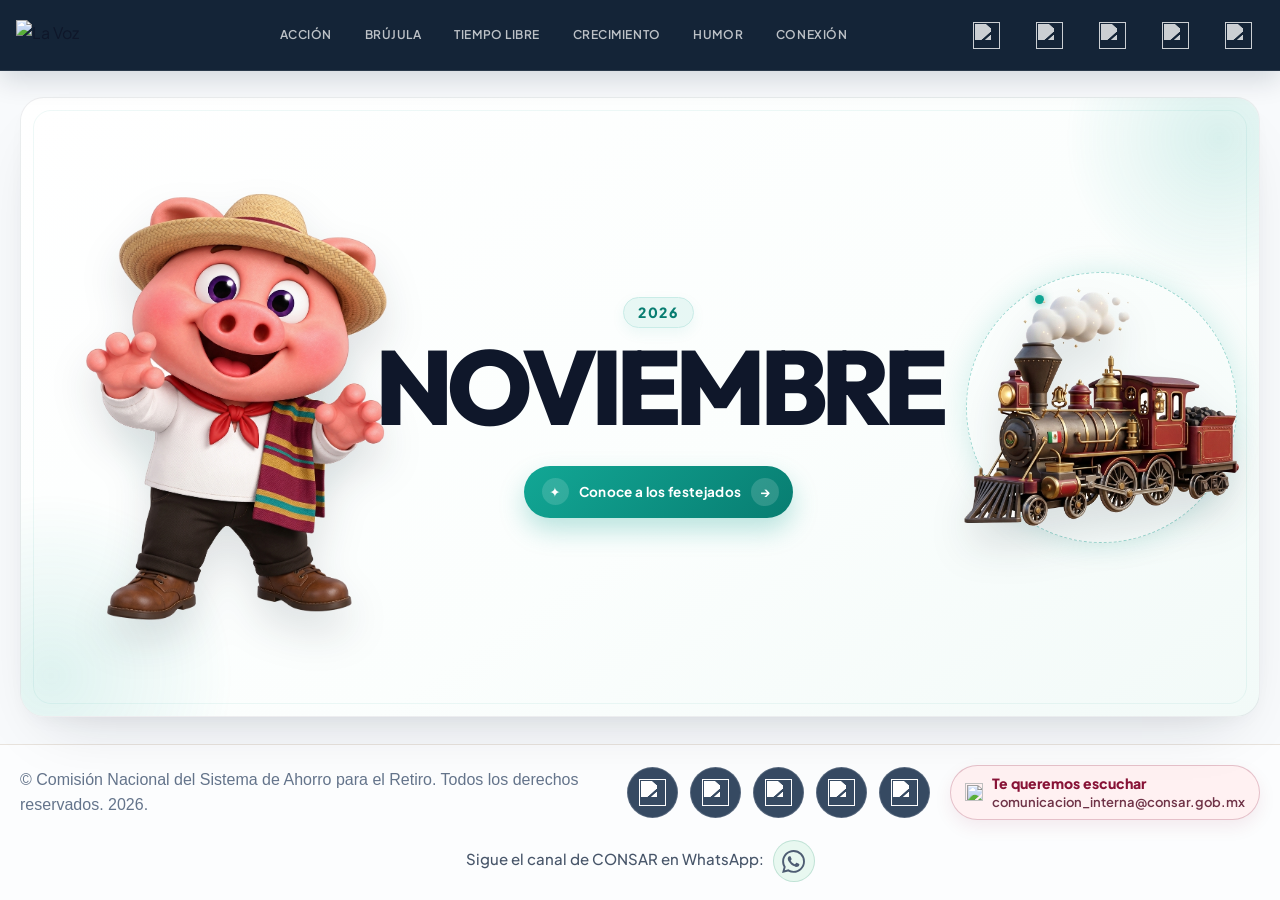
==== commit 7c8159f7: "Actualización edición Noviembre 2026: Acción, Inicio, Crecimiento, Tiempo Libre y Humor" ====
--- a/index.html
+++ b/index.html
@@ -13,7 +13,7 @@
     <meta name="viewport" content="width=device-width, initial-scale=1">
     <meta name="description" content="La Voz CONSAR: información, comunidad y contenidos para nuestro equipo.">
     <meta name="theme-color" content="#08192d">
-    <title>La Voz | Octubre 2026</title>
+    <title>La Voz | Noviembre 2026</title>
     <link rel="icon" href="img/favicon_la_voz.webp" type="image/webp">
     <link rel="preconnect" href="https://fonts.googleapis.com">
     <link rel="preconnect" href="https://fonts.gstatic.com" crossorigin>
@@ -70,13 +70,13 @@
 
             <figure class="hero-visual hero-visual--character">
                 <span class="hero-visual__halo" aria-hidden="true"></span>
-                <img src="img/inicio/PUERQUITO-VAMPIRO.png"
-                    alt="Puerquito disfrazado de vampiro" width="1086" height="1448">
+                <img src="img/inicio/PUERQUITO-REVOLUCIONARIO.png"
+                    alt="Puerquito revolucionario con sombrero y sarape" width="843" height="1185">
             </figure>
 
             <div class="hero-copy">
                 <span class="edition-year">2026</span>
-                <h1 id="edition-title">Octubre</h1>
+                <h1 id="edition-title">Noviembre</h1>
                 <button class="birthday-cta" id="birthday-open" type="button" aria-haspopup="dialog"
                     aria-controls="birthday-modal">
                     <span class="birthday-cta__icon" aria-hidden="true">✦</span>
@@ -87,8 +87,8 @@
 
             <figure class="hero-visual hero-visual--toy">
                 <span class="hero-visual__orbit" aria-hidden="true"></span>
-                <img src="img/inicio/CALABAZA-HALLOWEEN.png" alt="Calabaza de Halloween sonriente e iluminada" width="1302"
-                    height="1208">
+                <img src="img/inicio/LOCOMOTORA-REVOLUCION.png" alt="Locomotora de vapor de la Revolución Mexicana" width="925"
+                    height="804">
             </figure>
         </section>
     </main>
@@ -132,7 +132,7 @@
             <p class="birthday-modal__eyebrow">Celebramos en equipo</p>
             <h2 id="birthday-title">¡Hay mucho que festejar!</h2>
             <p>Descubre quiénes cumplen años este mes y acompáñanos a celebrarles.</p>
-            <a class="birthday-modal__link" href="cumpleaños.html">Ver festejados de octubre <span
+            <a class="birthday-modal__link" href="cumpleaños.html">Ver festejados de noviembre <span
                     aria-hidden="true">→</span></a>
         </div>
     </div>
--- a/css/index.css
+++ b/css/index.css
@@ -51,19 +51,19 @@
 .hero-showcase::before { content: ""; position: absolute; inset: 1.2rem; z-index: -1; pointer-events: none; border: 1px solid rgb(15 159 143 / 7%); border-radius: 1.8rem; }
 .hero-showcase__glow { position: absolute; z-index: -2; border-radius: 50%; filter: blur(2px); pointer-events: none; }
 .hero-showcase__glow--one { width: 38rem; height: 38rem; left: -16rem; bottom: -15rem; background: radial-gradient(circle, rgb(15 159 143 / 12%), transparent 68%); }
-.hero-showcase__glow--two { width: 32rem; height: 32rem; right: -12rem; top: -12rem; background: radial-gradient(circle, rgb(255 137 36 / 16%), transparent 68%); }
+.hero-showcase__glow--two { width: 32rem; height: 32rem; right: -12rem; top: -12rem; background: radial-gradient(circle, rgb(15 159 143 / 14%), transparent 68%); }
 @keyframes hero-enter { from { opacity: 0; transform: translateY(18px) scale(.985); } to { opacity: 1; transform: translateY(0) scale(1); } }
 
 .hero-visual { position: relative; min-width: 0; margin: 0; display: grid; place-items: center; }
-.hero-visual--character { transform: translateX(-5rem); }
+.hero-visual--character { transform: translateX(-1rem); }
 .hero-visual--toy { transform: translateX(5rem); }
 .hero-visual img { position: relative; z-index: 1; display: block; width: 100%; height: auto; object-fit: contain; filter: drop-shadow(0 22px 20px rgb(15 23 42 / 12%)); }
 .hero-visual--character img { width: auto; max-width: 32rem; max-height: 48vh; animation: float 5s ease-in-out infinite; }
 .hero-visual--toy img { width: auto; max-width: 28rem; max-height: 46vh; transform-origin: 50% 70%; animation: toy-sway 5.5s ease-in-out infinite; transition: transform .45s var(--index-ease); }
 .hero-visual--toy:hover img { animation-play-state: paused; transform: rotate(7deg) translateY(-4px); }
 .hero-visual__halo { position: absolute; width: 85%; aspect-ratio: 1; background: radial-gradient(circle, rgb(15 159 143 / 14%), transparent 68%); border-radius: 50%; }
-.hero-visual__orbit { position: absolute; width: 92%; aspect-ratio: 1; border: 1px dashed rgb(255 137 36 / 45%); border-radius: 50%; box-shadow: 0 0 3rem rgb(255 137 36 / 16%); animation: orbit 18s linear infinite; }
-.hero-visual__orbit::before, .hero-visual__orbit::after { content: ""; position: absolute; width: .9rem; height: .9rem; background: #ff9d32; box-shadow: 0 0 1rem rgb(255 137 36 / 70%); border-radius: 50%; }
+.hero-visual__orbit { position: absolute; width: 92%; aspect-ratio: 1; border: 1px dashed rgb(15 159 143 / 40%); border-radius: 50%; box-shadow: 0 0 3rem rgb(15 159 143 / 16%); animation: orbit 18s linear infinite; }
+.hero-visual__orbit::before, .hero-visual__orbit::after { content: ""; position: absolute; width: .9rem; height: .9rem; background: #12a795; box-shadow: 0 0 1rem rgb(15 159 143 / 70%); border-radius: 50%; }
 .hero-visual__orbit::before { top: 8%; left: 25%; }
 .hero-visual__orbit::after { right: 4%; bottom: 32%; }
 @keyframes float { 0%, 100% { transform: translateY(0); } 50% { transform: translateY(-9px); } }
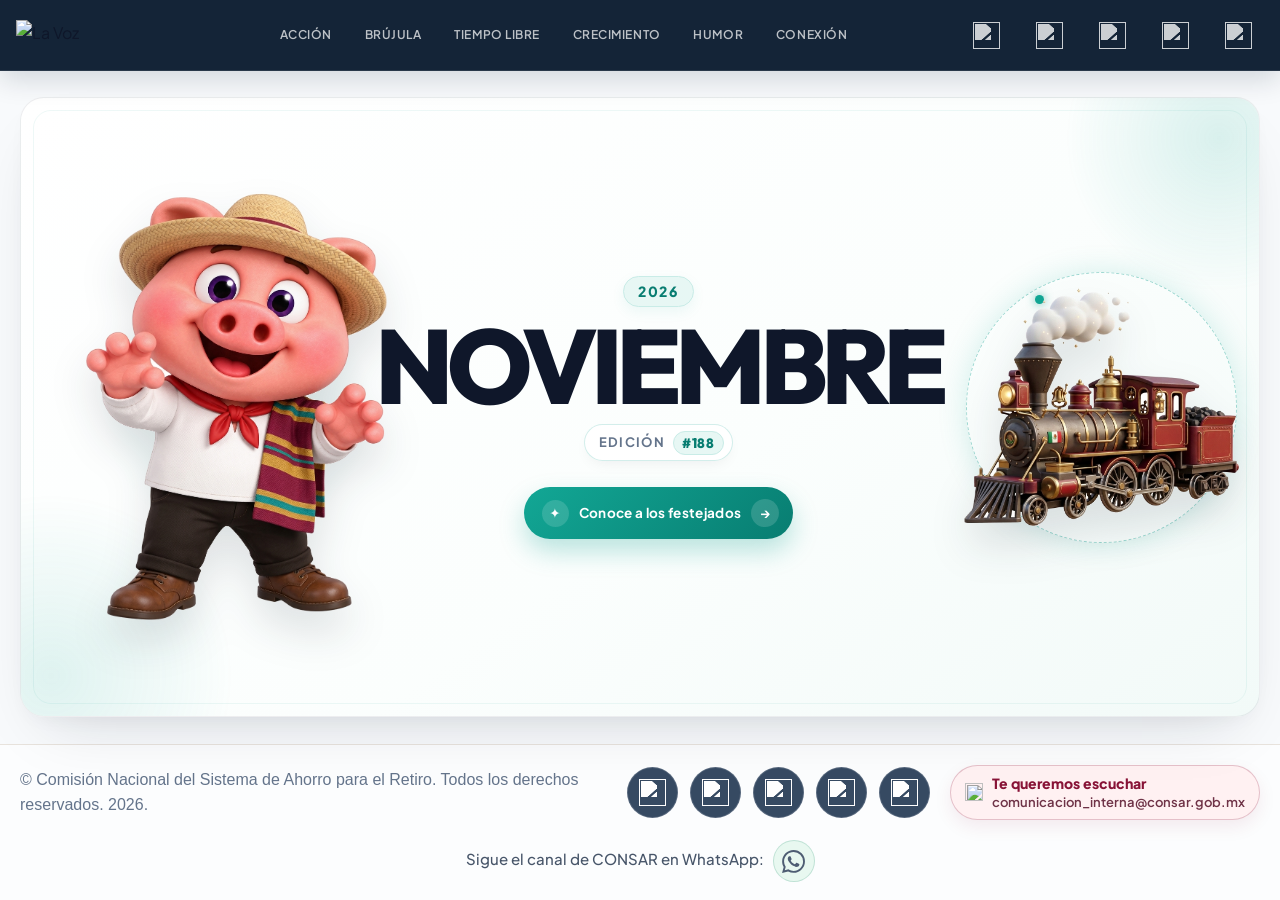
==== commit efafcd6d: "Agrega leyenda Edicion #188 en la portada de Inicio" ====
--- a/index.html
+++ b/index.html
@@ -21,7 +21,7 @@
         href="https://fonts.googleapis.com/css2?family=Outfit:wght@600;700;800&amp;family=Plus+Jakarta+Sans:wght@400;500;600;700;800&amp;display=swap"
         rel="stylesheet">
     <link rel="stylesheet" href="css/normalize.css">
-    <link rel="stylesheet" href="css/index.css?v=20260929-1">
+    <link rel="stylesheet" href="css/index.css?v=20261105-1">
 </head>
 
 <body class="page-index">
@@ -77,6 +77,7 @@
             <div class="hero-copy">
                 <span class="edition-year">2026</span>
                 <h1 id="edition-title">Noviembre</h1>
+                <p class="edition-number">Edición <span class="edition-number__badge">#188</span></p>
                 <button class="birthday-cta" id="birthday-open" type="button" aria-haspopup="dialog"
                     aria-controls="birthday-modal">
                     <span class="birthday-cta__icon" aria-hidden="true">✦</span>
--- a/css/index.css
+++ b/css/index.css
@@ -73,7 +73,9 @@
 .hero-copy { position: relative; z-index: 2; display: flex; flex-direction: column; align-items: center; text-align: center; animation: copy-enter .85s .15s var(--index-ease) both; }
 @keyframes copy-enter { from { opacity: 0; transform: translateY(12px); } to { opacity: 1; transform: translateY(0); } }
 .edition-year { margin-bottom: 1.1rem; padding: .6rem 1.4rem; color: var(--index-teal-dark); background: var(--index-teal-soft); border: 1px solid #c9ece7; border-radius: 999px; box-shadow: 0 5px 14px rgb(15 159 143 / 7%); font-size: 1.4rem; font-weight: 800; letter-spacing: .12em; line-height: 1.2; }
-.hero-copy h1 { margin: 0 0 clamp(2rem, 4vh, 3.2rem); color: var(--index-text); font-family: var(--index-font-heading); font-size: clamp(6rem, 8.5vw, 10.5rem); font-weight: 800; letter-spacing: -.065em; line-height: .9; text-transform: uppercase; }
+.hero-copy h1 { margin: 0 0 1.2rem; color: var(--index-text); font-family: var(--index-font-heading); font-size: clamp(6rem, 8.5vw, 10.5rem); font-weight: 800; letter-spacing: -.065em; line-height: .9; text-transform: uppercase; }
+.edition-number { margin: 0 0 clamp(1.8rem, 3.2vh, 2.6rem); padding: .55rem .8rem .55rem 1.4rem; display: inline-flex; align-items: center; gap: .8rem; color: var(--index-muted); background: rgb(255 255 255 / 88%); border: 1px solid rgb(15 159 143 / 18%); border-radius: 999px; box-shadow: 0 6px 16px -6px rgb(15 23 42 / 8%); font-size: 1.3rem; font-weight: 700; letter-spacing: .1em; line-height: 1.2; text-transform: uppercase; }
+.edition-number__badge { padding: .3rem .85rem; color: var(--index-teal-dark); background: var(--index-teal-soft); border: 1px solid #c9ece7; border-radius: 999px; font-family: var(--index-font-heading); font-size: 1.35rem; font-weight: 800; letter-spacing: .04em; }
 .birthday-cta { position: relative; min-height: 5.2rem; padding: 1.2rem 1.4rem 1.2rem 1.8rem; display: inline-flex; align-items: center; gap: 1rem; overflow: hidden; color: #fff; background: linear-gradient(135deg, #12a795, #087d71); border: 0; border-radius: 999px; box-shadow: 0 12px 26px rgb(15 159 143 / 28%); cursor: pointer; font-size: 1.35rem; font-weight: 700; letter-spacing: .025em; transition: transform .35s var(--index-ease), box-shadow .35s ease; }
 .birthday-cta::before { content: ""; position: absolute; inset: 0; background: linear-gradient(110deg, transparent 25%, rgb(255 255 255 / 28%) 48%, transparent 70%); transform: translateX(-120%); transition: transform .7s var(--index-ease); }
 .birthday-cta:hover { transform: translateY(-3px); box-shadow: 0 17px 32px rgb(15 159 143 / 34%); }
